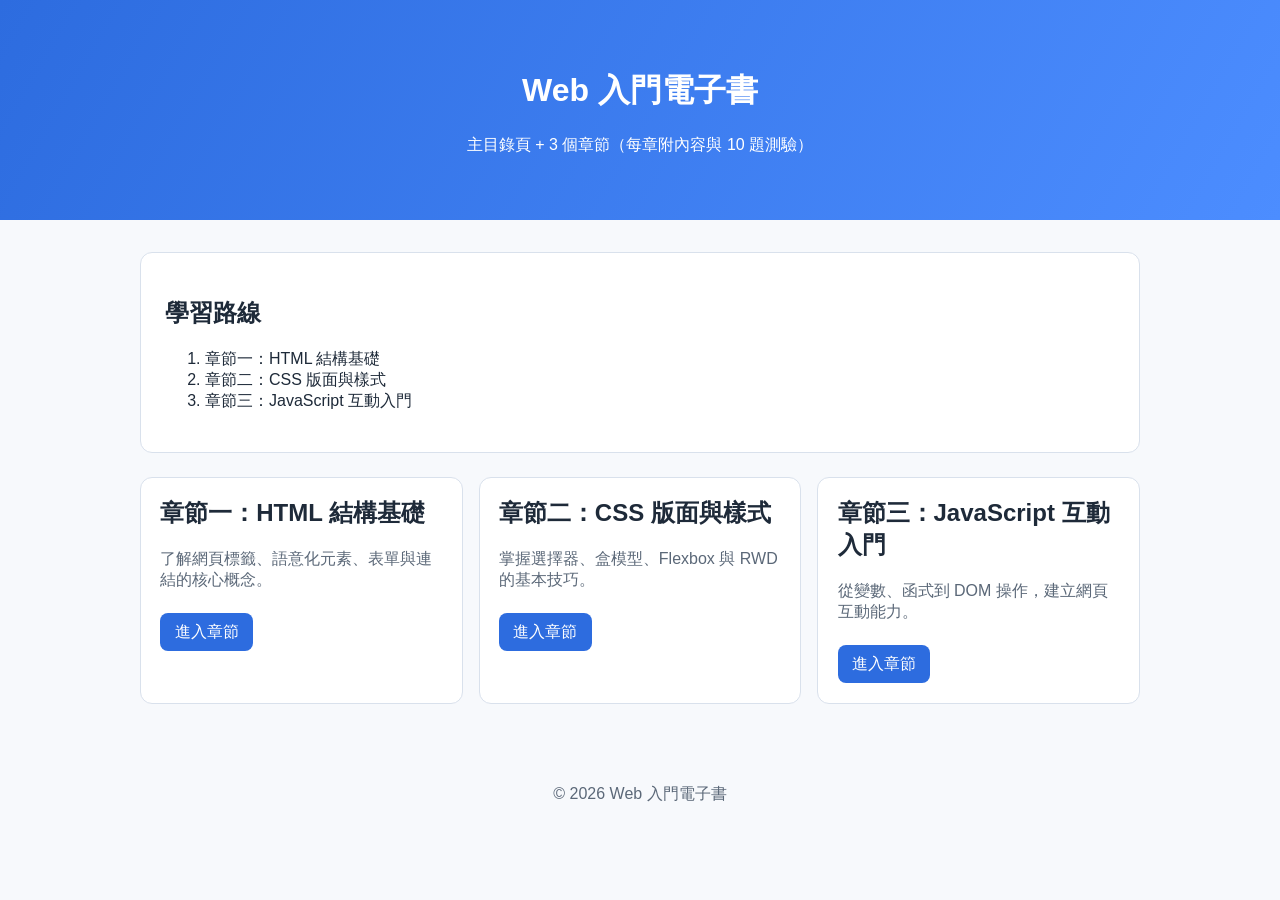
==== index.html @ 2b676416 "建立電子書網站主目錄與三章節測驗頁面" ====
<!doctype html>
<html lang="zh-Hant">
  <head>
    <meta charset="UTF-8" />
    <meta name="viewport" content="width=device-width, initial-scale=1.0" />
    <title>電子書學習網站｜主目錄</title>
    <style>
      :root {
        --bg: #f7f9fc;
        --card: #ffffff;
        --primary: #2d6cdf;
        --text: #1e2a39;
        --muted: #5b6878;
        --border: #d9e1ec;
      }
      body {
        margin: 0;
        font-family: "Noto Sans TC", "Microsoft JhengHei", sans-serif;
        background: var(--bg);
        color: var(--text);
      }
      header {
        background: linear-gradient(120deg, #2d6cdf, #4c8dff);
        color: white;
        padding: 3rem 1rem;
        text-align: center;
      }
      main {
        max-width: 1000px;
        margin: 2rem auto;
        padding: 0 1rem 2rem;
      }
      .book-intro {
        background: var(--card);
        border: 1px solid var(--border);
        border-radius: 12px;
        padding: 1.5rem;
        margin-bottom: 1.5rem;
      }
      .chapter-grid {
        display: grid;
        grid-template-columns: repeat(auto-fit, minmax(260px, 1fr));
        gap: 1rem;
      }
      .chapter-card {
        background: var(--card);
        border: 1px solid var(--border);
        border-radius: 12px;
        padding: 1.2rem;
      }
      .chapter-card h2 {
        margin-top: 0;
      }
      .chapter-card p {
        color: var(--muted);
        min-height: 3rem;
      }
      .chapter-card a {
        text-decoration: none;
        background: var(--primary);
        color: white;
        padding: 0.55rem 0.9rem;
        border-radius: 8px;
        display: inline-block;
      }
      footer {
        text-align: center;
        color: var(--muted);
        padding: 1rem;
      }
    </style>
  </head>
  <body>
    <header>
      <h1>Web 入門電子書</h1>
      <p>主目錄頁 + 3 個章節（每章附內容與 10 題測驗）</p>
    </header>

    <main>
      <section class="book-intro">
        <h2>學習路線</h2>
        <ol>
          <li>章節一：HTML 結構基礎</li>
          <li>章節二：CSS 版面與樣式</li>
          <li>章節三：JavaScript 互動入門</li>
        </ol>
      </section>

      <section class="chapter-grid">
        <article class="chapter-card">
          <h2>章節一：HTML 結構基礎</h2>
          <p>了解網頁標籤、語意化元素、表單與連結的核心概念。</p>
          <a href="chapters/chapter1.html">進入章節</a>
        </article>

        <article class="chapter-card">
          <h2>章節二：CSS 版面與樣式</h2>
          <p>掌握選擇器、盒模型、Flexbox 與 RWD 的基本技巧。</p>
          <a href="chapters/chapter2.html">進入章節</a>
        </article>

        <article class="chapter-card">
          <h2>章節三：JavaScript 互動入門</h2>
          <p>從變數、函式到 DOM 操作，建立網頁互動能力。</p>
          <a href="chapters/chapter3.html">進入章節</a>
        </article>
      </section>
    </main>

    <footer>© 2026 Web 入門電子書</footer>
  </body>
</html>
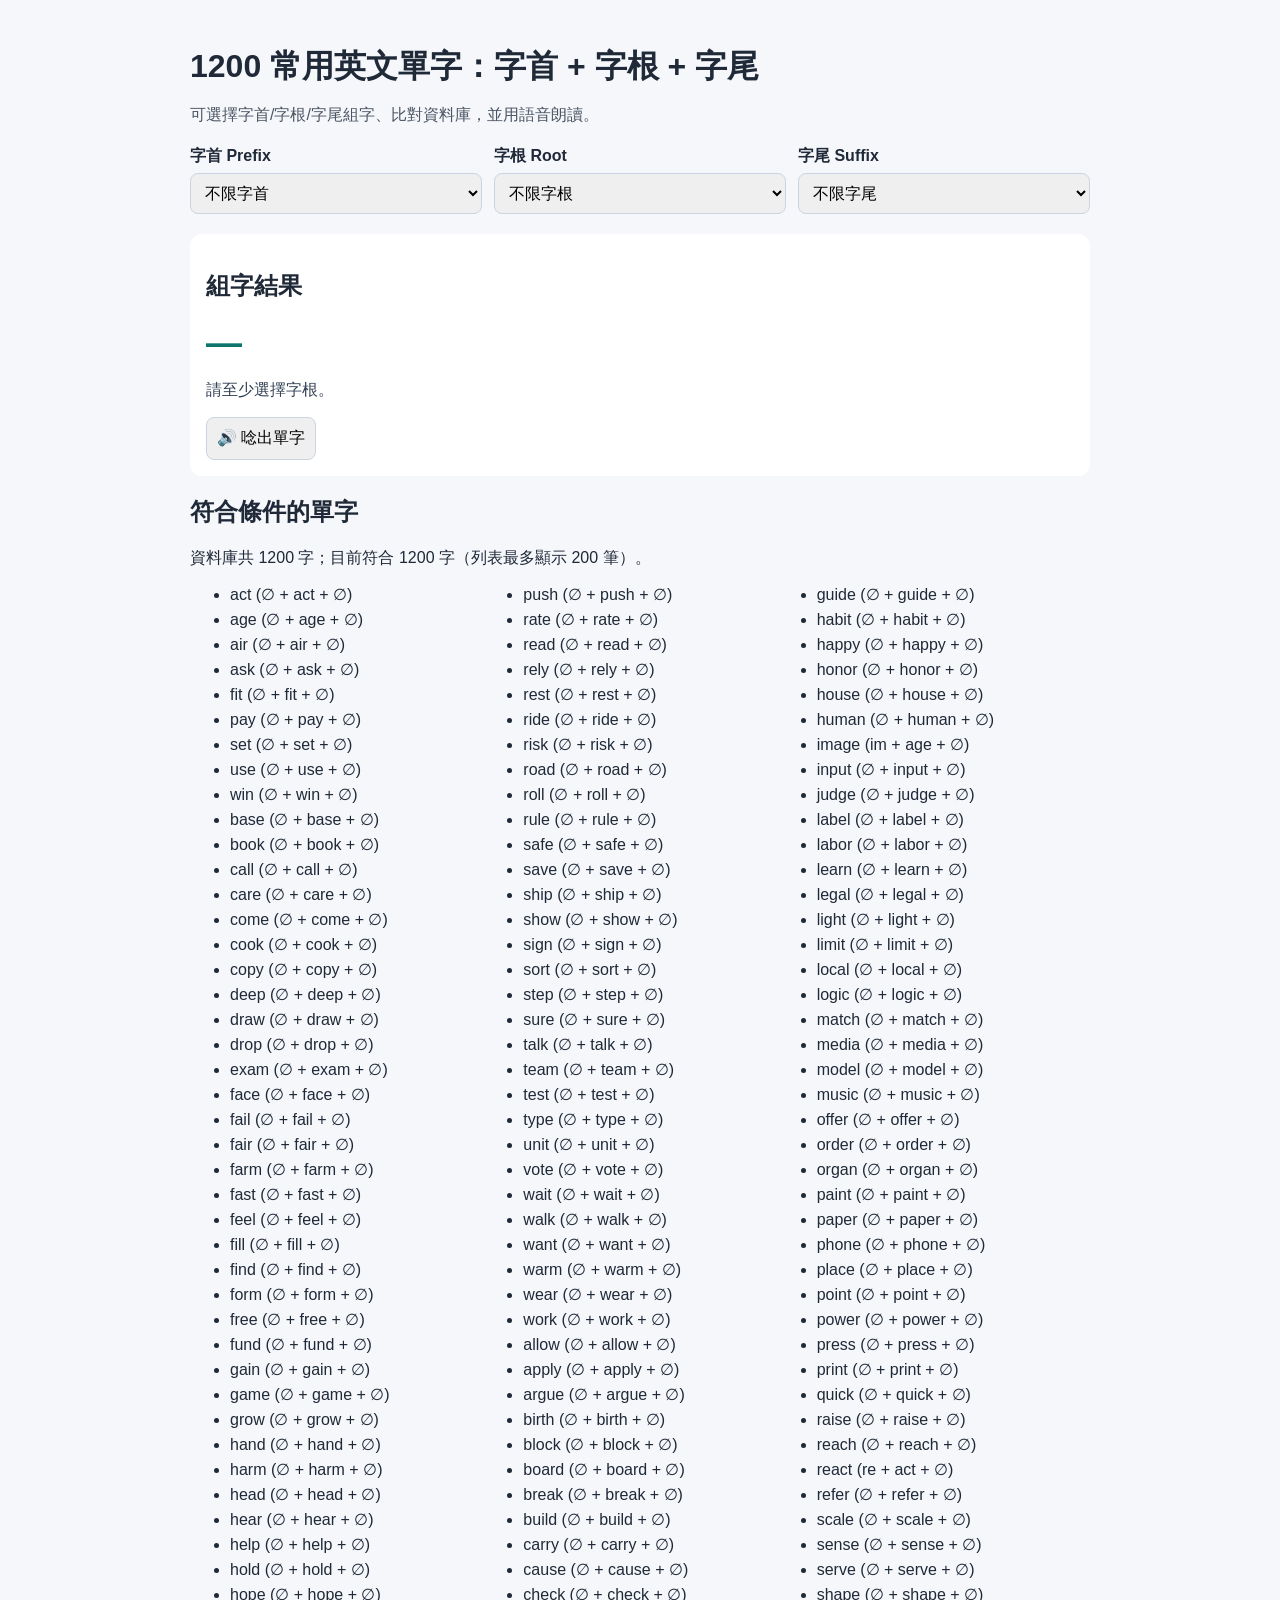
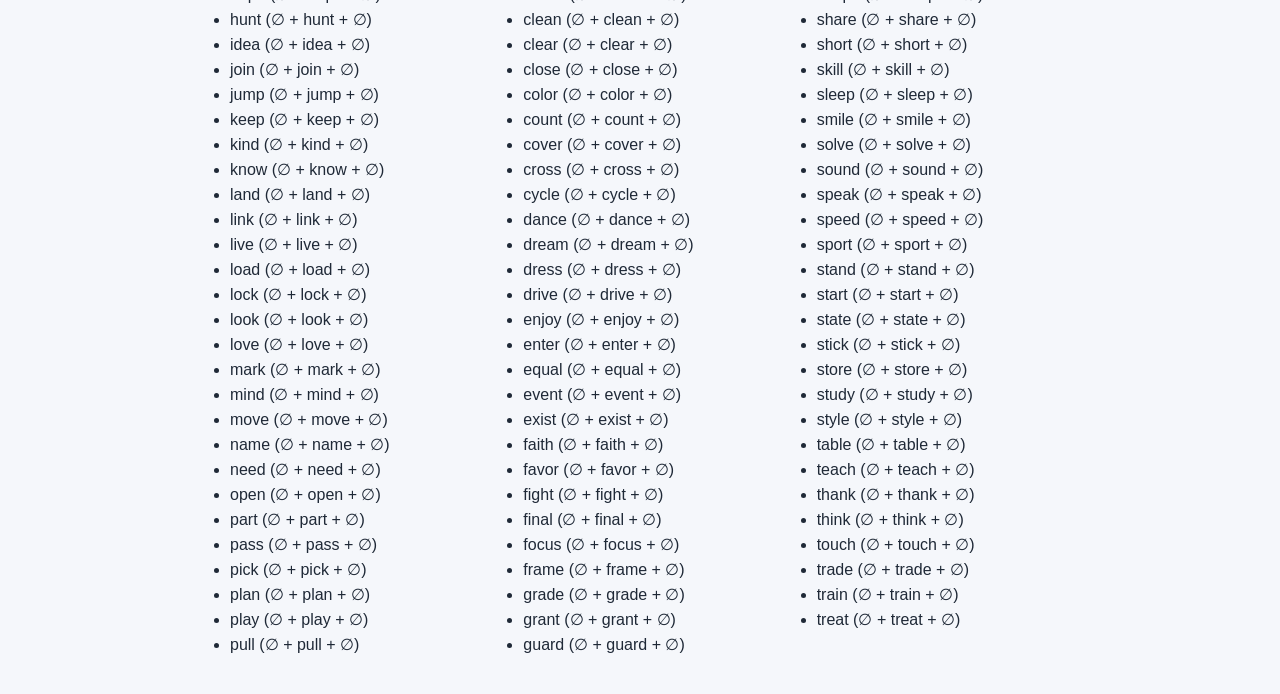
==== commit f5241042: "新增1200英文單字字首字根字尾組字與發音APP" ====
--- a/index.html
+++ b/index.html
@@ -3,110 +3,43 @@
   <head>
     <meta charset="UTF-8" />
     <meta name="viewport" content="width=device-width, initial-scale=1.0" />
-    <title>電子書學習網站｜主目錄</title>
-    <style>
-      :root {
-        --bg: #f7f9fc;
-        --card: #ffffff;
-        --primary: #2d6cdf;
-        --text: #1e2a39;
-        --muted: #5b6878;
-        --border: #d9e1ec;
-      }
-      body {
-        margin: 0;
-        font-family: "Noto Sans TC", "Microsoft JhengHei", sans-serif;
-        background: var(--bg);
-        color: var(--text);
-      }
-      header {
-        background: linear-gradient(120deg, #2d6cdf, #4c8dff);
-        color: white;
-        padding: 3rem 1rem;
-        text-align: center;
-      }
-      main {
-        max-width: 1000px;
-        margin: 2rem auto;
-        padding: 0 1rem 2rem;
-      }
-      .book-intro {
-        background: var(--card);
-        border: 1px solid var(--border);
-        border-radius: 12px;
-        padding: 1.5rem;
-        margin-bottom: 1.5rem;
-      }
-      .chapter-grid {
-        display: grid;
-        grid-template-columns: repeat(auto-fit, minmax(260px, 1fr));
-        gap: 1rem;
-      }
-      .chapter-card {
-        background: var(--card);
-        border: 1px solid var(--border);
-        border-radius: 12px;
-        padding: 1.2rem;
-      }
-      .chapter-card h2 {
-        margin-top: 0;
-      }
-      .chapter-card p {
-        color: var(--muted);
-        min-height: 3rem;
-      }
-      .chapter-card a {
-        text-decoration: none;
-        background: var(--primary);
-        color: white;
-        padding: 0.55rem 0.9rem;
-        border-radius: 8px;
-        display: inline-block;
-      }
-      footer {
-        text-align: center;
-        color: var(--muted);
-        padding: 1rem;
-      }
-    </style>
+    <title>1200 英文單字字根字首字尾組字 APP</title>
+    <link rel="stylesheet" href="styles.css" />
   </head>
   <body>
-    <header>
-      <h1>Web 入門電子書</h1>
-      <p>主目錄頁 + 3 個章節（每章附內容與 10 題測驗）</p>
-    </header>
+    <main class="app">
+      <h1>1200 常用英文單字：字首 + 字根 + 字尾</h1>
+      <p class="hint">可選擇字首/字根/字尾組字、比對資料庫，並用語音朗讀。</p>
 
-    <main>
-      <section class="book-intro">
-        <h2>學習路線</h2>
-        <ol>
-          <li>章節一：HTML 結構基礎</li>
-          <li>章節二：CSS 版面與樣式</li>
-          <li>章節三：JavaScript 互動入門</li>
-        </ol>
+      <section class="controls">
+        <label>
+          字首 Prefix
+          <select id="prefixSelect"></select>
+        </label>
+        <label>
+          字根 Root
+          <select id="rootSelect"></select>
+        </label>
+        <label>
+          字尾 Suffix
+          <select id="suffixSelect"></select>
+        </label>
       </section>
 
-      <section class="chapter-grid">
-        <article class="chapter-card">
-          <h2>章節一：HTML 結構基礎</h2>
-          <p>了解網頁標籤、語意化元素、表單與連結的核心概念。</p>
-          <a href="chapters/chapter1.html">進入章節</a>
-        </article>
+      <section class="result">
+        <h2>組字結果</h2>
+        <p id="composedWord" class="word">—</p>
+        <p id="wordStatus" class="status">請選擇字根，開始組字。</p>
+        <button id="speakBtn" type="button">🔊 唸出單字</button>
+      </section>
 
-        <article class="chapter-card">
-          <h2>章節二：CSS 版面與樣式</h2>
-          <p>掌握選擇器、盒模型、Flexbox 與 RWD 的基本技巧。</p>
-          <a href="chapters/chapter2.html">進入章節</a>
-        </article>
-
-        <article class="chapter-card">
-          <h2>章節三：JavaScript 互動入門</h2>
-          <p>從變數、函式到 DOM 操作，建立網頁互動能力。</p>
-          <a href="chapters/chapter3.html">進入章節</a>
-        </article>
+      <section>
+        <h2>符合條件的單字</h2>
+        <p id="countInfo"></p>
+        <ul id="wordList"></ul>
       </section>
     </main>
 
-    <footer>© 2026 Web 入門電子書</footer>
+    <script src="app.js"></script>
   </body>
 </html>
--- a/styles.css
+++ b/styles.css
@@ -0,0 +1,66 @@
+:root {
+  font-family: Inter, "Noto Sans TC", Arial, sans-serif;
+  color: #1f2937;
+  background: #f5f7fb;
+}
+
+body {
+  margin: 0;
+}
+
+.app {
+  max-width: 900px;
+  margin: 0 auto;
+  padding: 24px;
+}
+
+h1 { margin-bottom: 8px; }
+.hint { color: #4b5563; }
+
+.controls {
+  display: grid;
+  grid-template-columns: repeat(auto-fit, minmax(180px, 1fr));
+  gap: 12px;
+  margin: 20px 0;
+}
+
+label {
+  display: flex;
+  flex-direction: column;
+  font-weight: 700;
+  gap: 6px;
+}
+
+select, button {
+  padding: 10px;
+  border-radius: 8px;
+  border: 1px solid #cbd5e1;
+  font-size: 16px;
+}
+
+.result {
+  background: white;
+  border-radius: 12px;
+  padding: 16px;
+  margin-bottom: 20px;
+}
+
+.word {
+  font-size: 36px;
+  font-weight: 800;
+  margin: 8px 0;
+  color: #0f766e;
+}
+
+.status { color: #334155; }
+
+#wordList {
+  columns: 3;
+  gap: 20px;
+}
+
+#wordList li { margin-bottom: 6px; }
+
+@media (max-width: 720px) {
+  #wordList { columns: 2; }
+}
